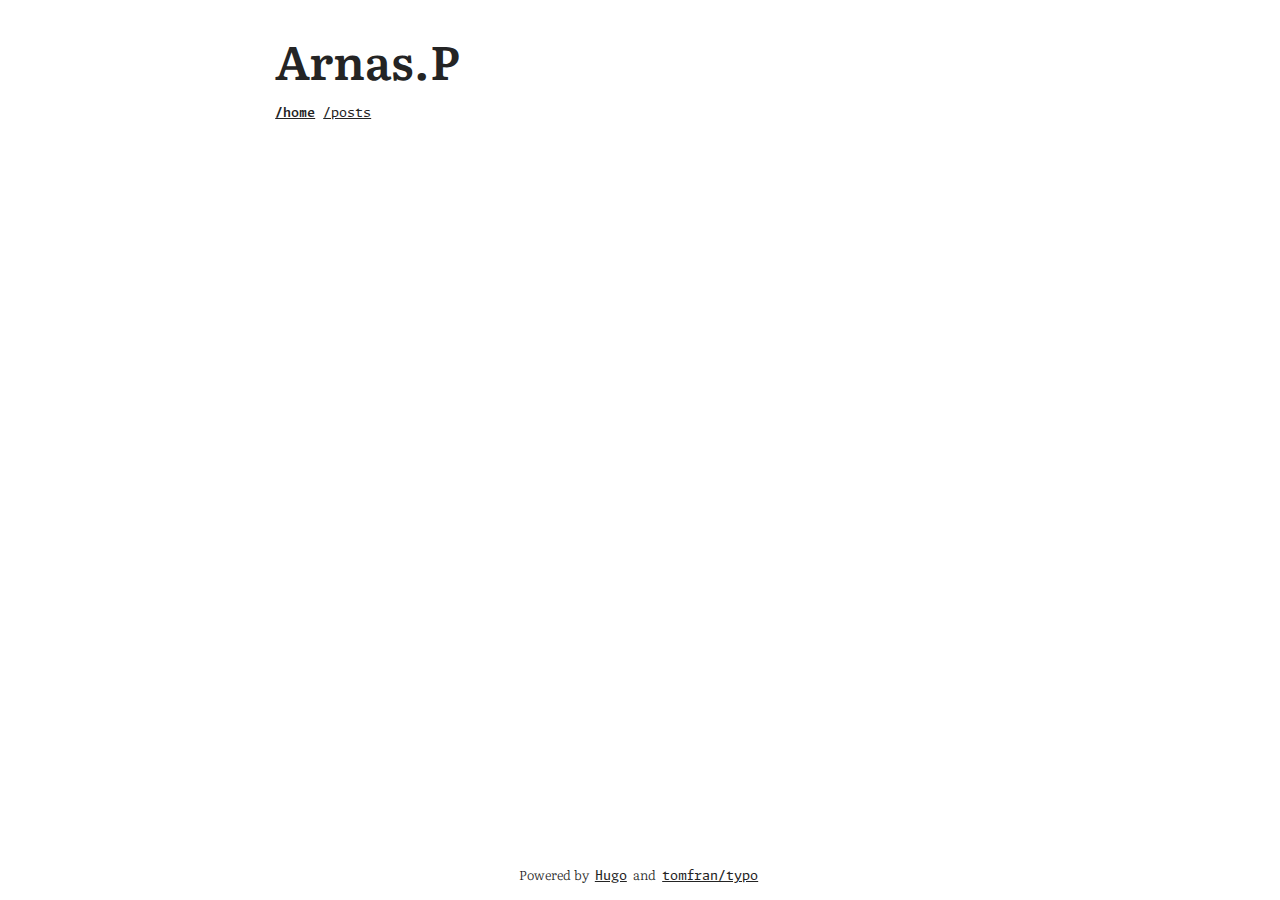
==== index.html @ f1d5847b "Pirmas pavedimas" ====
<!DOCTYPE html>
<html lang="en-us"
  dir="ltr">

  <head>
	<meta name="generator" content="Hugo 0.139.4">
    <meta charset="utf-8">
<meta name="viewport" content="width=device-width">



<link rel="icon" type="image/ico" href="https://studarpip.github.io//favicon.ico">
<link rel="icon" type="image/png" sizes="16x16" href="https://studarpip.github.io//favicon-16x16.png">
<link rel="icon" type="image/png" sizes="32x32" href="https://studarpip.github.io//favicon-32x32.png">
<link rel="icon" type="image/png" sizes="192x192" href="https://studarpip.github.io//android-chrome-192x192.png">
<link rel="apple-touch-icon" sizes="180x180" href="https://studarpip.github.io//apple-touch-icon.png">

<link rel="alternate" type="application/rss+xml" href="https://studarpip.github.io/index.xml" title="Arnas.P">
<meta name="description" content=""/>

<title>
    
    Arnas.P
    
</title>

<link rel="canonical" href="https://studarpip.github.io/"/>

<meta property="og:url" content="https://studarpip.github.io/">
  <meta property="og:site_name" content="Arnas.P">
  <meta property="og:title" content="Home">
  <meta property="og:locale" content="en_us">
  <meta property="og:type" content="website">








<link rel="stylesheet" href="/assets/combined.min.76ae4862c0255898090a8ee2c877f67dfb7e7a1f308feca44ea17713ee4736cd.css" media="all">









  </head>

  

  

  <body class="auto">

    <div class="content">
      <header>
        

<div class="header">

    

    <h1 class="header-title">
        <a href="https://studarpip.github.io/">Arnas.P</a>
    </h1>

    <div class="flex">
        

        
        
      
        <p class="small  bold ">
            <a href="/" >
                /home
            </a>
        </p>
        
      
        <p class="small ">
            <a href="/posts" >
                /posts
            </a>
        </p>
        
        
    </div>

    

</div>

      </header>

      <main class="main">
        














</div>


      </main>
    </div>

    <footer>
      

    
    <p>Powered by
        <a href="https://gohugo.io/">Hugo</a>
        and
        <a href="https://github.com/tomfran/typo">tomfran/typo</a>
    </p>
    
    
    


    </footer>

    

  </body>

  <script>

  function isAuto() {
    return document.body.classList.contains("auto");
  }

  function setTheme() {
    if (!isAuto()) {
      return
    }

    document.body.classList.remove("auto");
    let cls = "light";
    if (window.matchMedia && window.matchMedia('(prefers-color-scheme: dark)').matches) {
      cls = "dark";
    }

    document.body.classList.add(cls);
  }

  function invertBody() {
    document.body.classList.toggle("dark");
    document.body.classList.toggle("light");
  }

  if (isAuto()) {
    window.matchMedia('(prefers-color-scheme: dark)').addListener(invertBody);
  }

  setTheme();

</script>

</html>
---- assets/combined.min.76ae4862c0255898090a8ee2c877f67dfb7e7a1f308feca44ea17713ee4736cd.css ----
*,::after,::before{box-sizing:border-box}html{-webkit-tap-highlight-color:transparent;overflow-y:scroll;-webkit-text-size-adjust:100%;text-size-adjust:100%}a,button,body,h1,h2,h3,h4,h5,h6{color:var(--primary)}body{font-family:-apple-system,BlinkMacSystemFont,segoe ui,Roboto,Oxygen,Ubuntu,Cantarell,open sans,helvetica neue,sans-serif;font-size:18px;line-height:1.6;word-break:break-word;background:var(--theme)}article,aside,figcaption,figure,header,hgroup,main,nav,section,table{display:block}h1,h2,h3,h4,h5,h6{line-height:1.2}h1,h2,h3,h4,h5,h6,p{margin-top:0;margin-bottom:0}ul{padding:0}a{text-decoration:none}body,figure,ul{margin:0}table{width:100%;border-collapse:collapse;border-spacing:0;overflow-x:auto;word-break:keep-all}button,input,textarea{padding:0;font:inherit;background:0 0;border:0}input,textarea{outline:0}button,input[type=button],input[type=submit]{cursor:pointer}input:-webkit-autofill,textarea:-webkit-autofill{box-shadow:0 0 0 50px var(--theme)inset}img{display:block;max-width:100%}:root{--main-width:780px;--main-padding:1.4em;--main-padding-bottom:3rem;--caption-padding:calc(.25 * var(--main-padding));--header-top-gap:2rem;--header-bottom-gap:2rem;--header-menu-side-gap:.5rem;--header-menu-top-gap:1rem;--font-body:'Literata', Georgia, Cambria, 'Noto Serif', 'Droif Serif', ui-serif, serif;--font-mono:"Monaspace", ui-monospace, monospace;--h1-margin-top:2rem;--h1-margin-bottom:1.5rem;--h2-margin-top:2rem;--h2-margin-bottom:1.5rem;--hx-margin-top:1.5rem;--hx-margin-bottom:1rem;--p-margin-top:1rem;--p-margin-bottom:1rem;--code-margin-top:2rem;--code-margin-bottom:2rem;--h1-font-size:2em;--h2-font-size:1.8em;--hx-font-size:1.3em;--p-font-size:1em;--p-line-height:1.5em;--caption-font-size:.8em;--li-indent:1.5rem;--ul-margin-top:1rem;--ul-margin-bottom:1rem;--toc-margin-top:2rem;--toc-margin-bottom:3rem;--code-padding:1.5rem;--code-border-radius:10px;--social-icons-bottom-margin:3rem;--footer-height:3rem;--content-height:calc(100vh - var(--footer-height));--figure-img-max-height:800px;--table-cell-padding:.5rem;--table-margin-top:1.5rem;--table-margin-bottom:1.5rem}@media screen and (max-width:1024px){:root{--main-width:750px;--header-top-gap:1rem;--caption-padding:calc(.25 * var(--main-padding))}}@media screen and (max-width:640px){:root{--header-top-gap:1rem;--social-icons-bottom-margin:0rem;--caption-padding:calc(2 * var(--main-padding))}}.flex{display:flex}.bold{font-weight:700}.italic{font-style:italic}.small{font-size:medium}.monospace{font-family:var(--font-mono)}@font-face{font-family:literata;src:url(/fonts/Literata/Literata-Light.woff2)format('woff2');font-weight:light;font-style:normal;font-display:swap}@font-face{font-family:literata;src:url(/fonts/Literata/Literata-LightItalic.woff2)format('woff2');font-weight:light;font-style:italic;font-display:swap}@font-face{font-family:literata;src:url(/fonts/Literata/Literata-SemiBold.woff2)format('woff2');font-weight:700;font-style:normal;font-display:swap}@font-face{font-family:literata;src:url(/fonts/Literata/Literata-SemiBoldItalic.woff2)format('woff2');font-weight:700;font-style:italic;font-display:swap}@font-face{font-family:monaspace;src:url(/fonts/Monaspace/MonaspaceArgon-Regular.woff)format('woff');font-weight:400;font-style:normal;font-display:swap}@font-face{font-family:monaspace;src:url(/fonts/Monaspace/MonaspaceArgon-SemiBold.woff)format('woff');font-weight:700;font-style:normal;font-display:swap}html{scroll-behavior:smooth}body{font-family:var(--font-body);margin:auto;max-width:var(--main-width);padding-left:var(--main-padding);padding-right:var(--main-padding);color:var(--content-primary);background:var(--background)}.content{min-height:var(--content-height)!important}h1{margin-top:var(--h1-margin-top);margin-bottom:var(--h1-margin-bottom);font-size:var(--h1-font-size)}h2{margin-top:var(--h2-margin-top);margin-bottom:var(--h2-margin-bottom);font-size:var(--h2-font-size)}h3,h4,h5,h6{font-size:var(--hx-font-size);margin-top:var(--hx-margin-top);margin-bottom:var(--hx-margin-bottom)}.heading{a { text-decoration: none; font-weight: normal; color: var(--content-secondary); visibility: hidden; font-size: 0.9em; font-family: var(--font-mono); } &:hover a { visibility: visible; }}p{margin-top:var(--p-margin-top);margin-bottom:var(--p-margin-bottom);font-size:var(--p-font-size);line-height:var(--p-line-height)}ul{margin-top:var(--ul-margin-top);margin-bottom:var(--ul-margin-bottom)}li{margin-left:var(--li-indent)}a{text-decoration:underline}pre{padding:var(--code-padding);border:1px solid var(--code-border);overflow:scroll;border-radius:var(--code-border-radius);margin-top:var(--code-margin-top);margin-bottom:var(--code-margin-bottom);background-color:var(--code-background)!important;overflow-x:auto;-ms-overflow-style:none;scrollbar-width:none;line-height:1.3em}pre::-webkit-scrollbar{display:none}code span{display:inline!important}code{-webkit-font-smoothing:antialiased;-moz-font-feature-settings:"liga=1, dlig=1";-ms-font-feature-settings:"liga","dlig";-webkit-font-feature-settings:"liga","dlig";-o-font-feature-settings:"liga","dlig";font-feature-settings:"liga","dlig";font-variant-ligatures:contextual;font-family:var(--font-mono);font-size:.9em;line-height:0}.katex-display{overflow-x:auto;overflow-y:hidden;-ms-overflow-style:none;scrollbar-width:none}.katex-display::-webkit-scrollbar{display:none}.footnotes{margin-top:3rem;border-style:none}hr{border:none;height:1px;background:var(--content-secondary);margin-top:2rem;margin-bottom:2rem}.header{padding-top:var(--header-top-gap);margin-bottom:var(--header-bottom-gap)}.header p{font-size:small;font-family:var(--font-mono);margin-top:var(--header-menu-top-gap);margin-right:var(--header-menu-side-gap)}.header-title{font-size:2.6em;font-weight:700;margin-bottom:0;margin-top:0}.header-title a{text-decoration:none}footer{font-size:small;display:flex;justify-content:center;align-items:center;max-height:var(--footer-height)}footer a{font-family:var(--font-mono);margin-left:.2rem;margin-right:.2rem}.post-line{margin-bottom:.5rem;display:flex;align-items:baseline}.tag-line{margin-bottom:.5rem;display:flex;align-items:baseline}.post-line p{margin-top:0;margin-bottom:0}.line-date{font-size:small;font-family:var(--font-mono);min-width:120px;max-width:120px;text-align:right;padding-right:1rem;margin-top:0;margin-bottom:0}.line-title{margin:0}.tag-title{margin:0}.line-summary{font-size:small;margin-top:.2rem!important;color:var(--content-secondary)}.list-container{padding-bottom:3rem}.pagination{display:flex;align-items:center;margin-top:1rem;margin-bottom:0;justify-content:center}.pagination-control{min-width:3rem;margin-left:.5rem;margin-right:.5rem;text-align:center;align-items:center}.page-number{min-width:3rem;margin-left:.5rem;margin-right:.5rem;display:flex;align-items:center;justify-content:center;align-items:center;font-weight:700}.social-icons{padding:12px 0;margin-bottom:var(--social-icons-bottom-margin)}.social-icons a{text-decoration:none}.social-icons a:not(:last-of-type){margin-inline-end:12px}.social-icons a svg{height:20px;width:20px}.single-intro-container{margin-top:1rem;margin-bottom:2rem}.single-title{margin-bottom:.5rem}.single-readtime{margin-top:.5rem;color:var(--content-secondary)}.single-summary{margin-bottom:0;color:var(--content-secondary)}.single-content{margin-bottom:5rem}.single-tags{margin-top:-1rem}.single-tags span{margin-right:.3rem}.single-pagination{margin-top:3rem;margin-bottom:3rem}.single-pagination a{margin-left:.4rem;margin-right:.4rem}.single-pagination hr{margin:0}.single-pagination-text{display:flex;justify-content:center;align-items:center;min-height:100%}.single-pagination-prev{min-width:50%;margin-top:1rem;margin-bottom:1rem;text-align:right}.single-pagination-next{min-width:50%;margin-top:1rem;margin-bottom:1rem;text-align:left}.single-pagination-container-next{display:flex;min-height:100%;padding:.5rem}.single-pagination-container-prev{display:flex;min-height:100%;padding:.5rem;float:right}.toc{font-size:var(--p-font-size);line-height:calc(.9 * var(--p-line-height));margin-top:var(--toc-margin-top);margin-bottom:var(--toc-margin-bottom)}.toc ul{margin-top:.1rem;margin-bottom:.1rem}.toc li{margin-top:.1rem;margin-bottom:.1rem}.autonumber{counter-reset:h2-counter 0}.autonumber h2{counter-increment:h2-counter 1;counter-reset:h3-counter 0}.autonumber h3{counter-increment:h3-counter 1;counter-reset:h4-counter 0}.autonumber h4{counter-increment:h4-counter 1}.autonumber h2:before{content:counter(h2-counter)"\00a0\00a0"}.autonumber h3:before{content:counter(h2-counter)"." counter(h3-counter)"\00a0\00a0"}.autonumber h4:before{content:counter(h2-counter)"." counter(h3-counter)"." counter(h4-counter)"\00a0\00a0"}figure>div{width:100%;display:flex;justify-content:center}figure img{max-width:100%;max-height:var(--figure-img-max-height);width:auto;height:auto;margin-inline:auto}.dark .img-light{display:none!important}.light .img-dark{display:none!important}.img-small div{display:flex;align-items:center;justify-content:center}.img-small img{scale:80%}.img-full div{display:flex;align-items:center;justify-content:center}.img-full img{height:auto;width:100vw!important;max-width:100vw!important}.caption-container{display:flex;justify-content:center}figcaption{color:var(--content-secondary);padding-left:var(--caption-padding);padding-right:var(--caption-padding);font-size:var(--caption-font-size);margin-top:1rem;margin-bottom:1rem}.not-found{display:flex;align-items:center;justify-content:center}.not-found div{text-align:center}.not-found div h1{font-size:6rem;margin-bottom:3rem}.breadcrumbs{font-size:.8em;margin-bottom:calc(-.5 * var(--h1-margin-top))}.giscus{margin-top:3rem}.back-to-top{text-align:center;font-family:var(--font-mono);font-size:small;margin-bottom:2rem}p code{background-color:var(--code-background);border-radius:3px;padding:2px}table{border-collapse:collapse;margin-top:var(--table-margin-top);margin-bottom:var(--table-margin-bottom);font-size:var(--p-font-size);line-height:var(--p-line-height);color:var(--content-primary)}th,td{padding:var(--table-cell-padding);border:1px solid var(--code-border);text-align:left}th{background-color:var(--code-background);font-weight:700}table code{background-color:var(--code-background);border-radius:3px;padding:2px}blockquote{margin:1.5rem;margin-left:0;margin-right:0;border-left:solid 2px;color:var(--content-secondary)}blockquote p{margin-left:1rem;margin-right:1rem}:root{--content-primary:rgb(36, 36, 36);--content-secondary:rgb(117, 117, 117);--background:rgb(255, 255, 255);--code-background:rgb(249, 249, 249);--code-border:rgb(229, 229, 229)}.dark{--content-primary:rgb(218, 218, 218);--content-secondary:rgb(140, 140, 140);--background:rgb(20, 20, 20);--code-background:rgb(30, 30, 30);--code-border:rgb(50, 50, 50)}
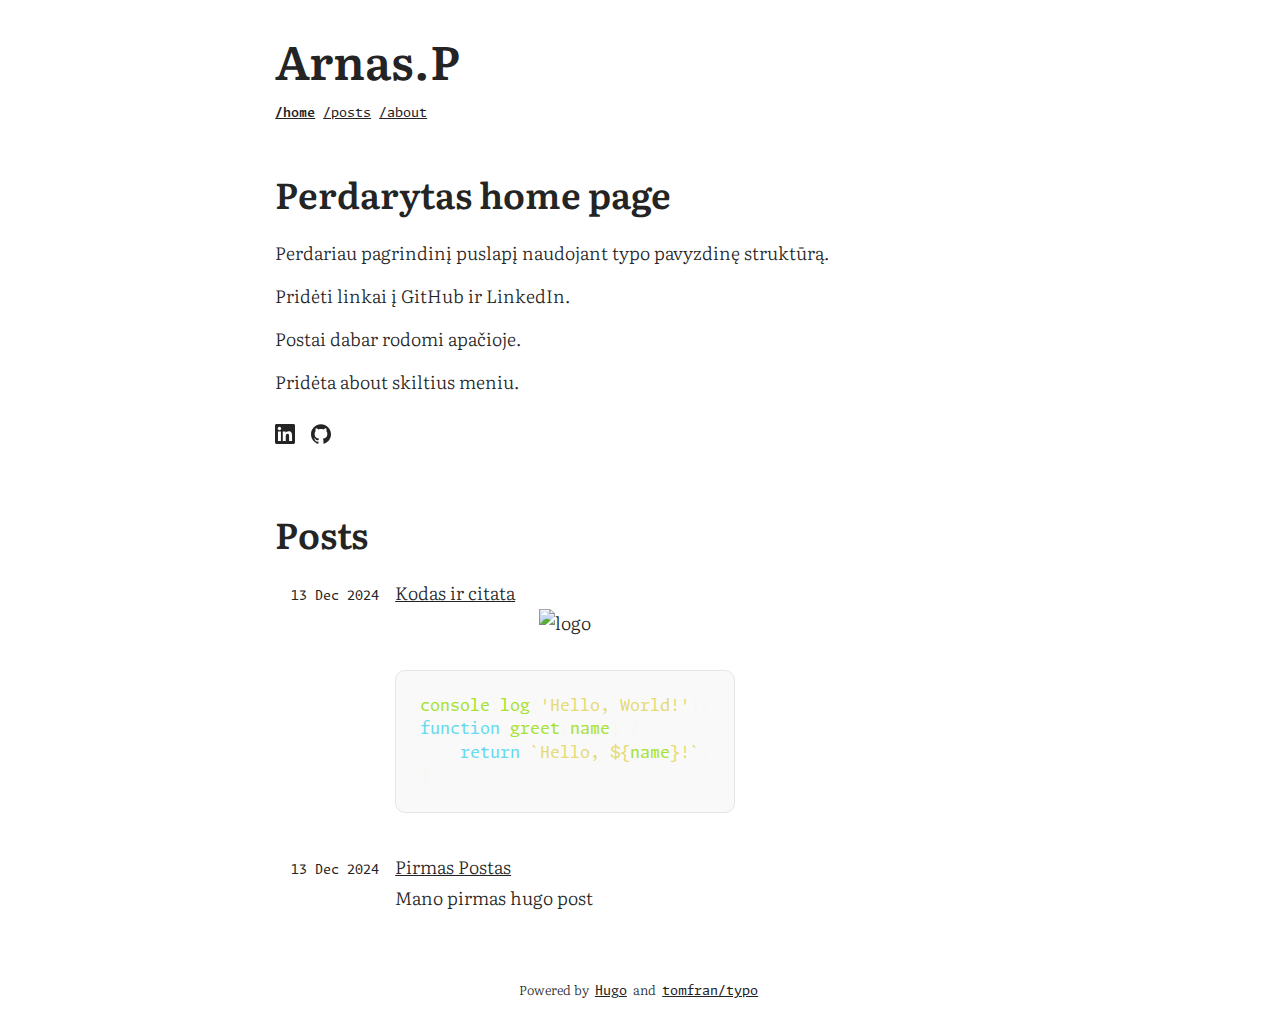
==== commit 9a5e2666: "Pertvarkymas" ====
--- a/index.html
+++ b/index.html
@@ -16,7 +16,7 @@
 <link rel="apple-touch-icon" sizes="180x180" href="https://studarpip.github.io//apple-touch-icon.png">
 
 <link rel="alternate" type="application/rss+xml" href="https://studarpip.github.io/index.xml" title="Arnas.P">
-<meta name="description" content=""/>
+<meta name="description" content="A Tech Blog"/>
 
 <title>
     
@@ -29,6 +29,7 @@
 <meta property="og:url" content="https://studarpip.github.io/">
   <meta property="og:site_name" content="Arnas.P">
   <meta property="og:title" content="Home">
+  <meta property="og:description" content="A Tech Blog">
   <meta property="og:locale" content="en_us">
   <meta property="og:type" content="website">
 
@@ -39,7 +40,12 @@
 
 
 
-<link rel="stylesheet" href="/assets/combined.min.76ae4862c0255898090a8ee2c877f67dfb7e7a1f308feca44ea17713ee4736cd.css" media="all">
+
+
+
+
+
+<link rel="stylesheet" href="/assets/combined.min.186794b3399a702d3092949042cdc215dea303c17e71e7c0254768448de11db8.css" media="all">
 
 
 
@@ -53,6 +59,8 @@
 
   
 
+  
+  
   
 
   <body class="auto">
@@ -88,6 +96,13 @@
             </a>
         </p>
         
+      
+        <p class="small ">
+            <a href="/about" >
+                /about
+            </a>
+        </p>
+        
         
     </div>
 
@@ -105,14 +120,130 @@
 
 
 
-
-
-
-
-
-
-
-
+<div class="intro">
+    
+    <h1>Perdarytas home page</h1>
+    
+
+    
+    <p><p>Perdariau pagrindinį puslapį naudojant typo pavyzdinę struktūrą.</p>
+<p>Pridėti linkai į GitHub ir LinkedIn.</p>
+<p>Postai dabar rodomi apačioje.</p>
+<p>Pridėta about skiltius meniu.</p>
+</p>
+    
+</div>
+
+
+
+
+
+<div class="social-icons">
+    <a href="https://www.linkedin.com/in/arnas-pipinis-7a9b19228/" target="_blank"
+        rel="noopener noreferrer me"
+        title="Linkedin">
+        <svg role="img" fill="currentColor" viewBox="0 0 24 24" xmlns="http://www.w3.org/2000/svg"><title>LinkedIn</title><path d="M20.447 20.452h-3.554v-5.569c0-1.328-.027-3.037-1.852-3.037-1.853 0-2.136 1.445-2.136 2.939v5.667H9.351V9h3.414v1.561h.046c.477-.9 1.637-1.85 3.37-1.85 3.601 0 4.267 2.37 4.267 5.455v6.286zM5.337 7.433c-1.144 0-2.063-.926-2.063-2.065 0-1.138.92-2.063 2.063-2.063 1.14 0 2.064.925 2.064 2.063 0 1.139-.925 2.065-2.064 2.065zm1.782 13.019H3.555V9h3.564v11.452zM22.225 0H1.771C.792 0 0 .774 0 1.729v20.542C0 23.227.792 24 1.771 24h20.451C23.2 24 24 23.227 24 22.271V1.729C24 .774 23.2 0 22.222 0h.003z"/></svg>
+    </a>
+    <a href="https://github.com/studarpip" target="_blank"
+        rel="noopener noreferrer me"
+        title="Github">
+        <svg role="img" fill="currentColor" viewBox="0 0 24 24" xmlns="http://www.w3.org/2000/svg"><title>GitHub</title><path d="M12 .297c-6.63 0-12 5.373-12 12 0 5.303 3.438 9.8 8.205 11.385.6.113.82-.258.82-.577 0-.285-.01-1.04-.015-2.04-3.338.724-4.042-1.61-4.042-1.61C4.422 18.07 3.633 17.7 3.633 17.7c-1.087-.744.084-.729.084-.729 1.205.084 1.838 1.236 1.838 1.236 1.07 1.835 2.809 1.305 3.495.998.108-.776.417-1.305.76-1.605-2.665-.3-5.466-1.332-5.466-5.93 0-1.31.465-2.38 1.235-3.22-.135-.303-.54-1.523.105-3.176 0 0 1.005-.322 3.3 1.23.96-.267 1.98-.399 3-.405 1.02.006 2.04.138 3 .405 2.28-1.552 3.285-1.23 3.285-1.23.645 1.653.24 2.873.12 3.176.765.84 1.23 1.91 1.23 3.22 0 4.61-2.805 5.625-5.475 5.92.42.36.81 1.096.81 2.22 0 1.606-.015 2.896-.015 3.286 0 .315.21.69.825.57C20.565 22.092 24 17.592 24 12.297c0-6.627-5.373-12-12-12"/></svg>
+    </a>
+</div>
+
+
+
+
+
+
+<div class="list-container">
+    
+    <h1> Posts </h1>
+    
+
+    
+
+    
+    
+    
+    
+
+    
+
+    
+    <div class="post-line">
+
+    
+    
+    
+    
+
+    <p class="line-date">13 Dec 2024 </p>
+
+    <div>
+        <p class="line-title">
+            <a href="/posts/kodas/">
+                Kodas ir citata
+            </a>
+        </p>
+
+        
+        <p class="line-summary"> <p>
+
+
+
+
+
+
+
+
+
+
+
+<figure class="">
+
+    <div>
+        <img loading="lazy" alt="logo" src="https://cdn4.iconfinder.com/data/icons/logos-and-brands/512/187_Js_logo_logos-128.png" >
+    </div>
+
+    
+</figure>
+</p>
+<div class="highlight"><pre tabindex="0" style="color:#f8f8f2;background-color:#272822;-moz-tab-size:4;-o-tab-size:4;tab-size:4;"><code class="language-javascript" data-lang="javascript"><span style="display:flex;"><span><span style="color:#a6e22e">console</span>.<span style="color:#a6e22e">log</span>(<span style="color:#e6db74">&#39;Hello, World!&#39;</span>);
+</span></span><span style="display:flex;"><span><span style="color:#66d9ef">function</span> <span style="color:#a6e22e">greet</span>(<span style="color:#a6e22e">name</span>) {
+</span></span><span style="display:flex;"><span>    <span style="color:#66d9ef">return</span> <span style="color:#e6db74">`Hello, </span><span style="color:#e6db74">${</span><span style="color:#a6e22e">name</span><span style="color:#e6db74">}</span><span style="color:#e6db74">!`</span>;
+</span></span><span style="display:flex;"><span>}
+</span></span></code></pre></div> </p>
+        
+    </div>
+</div>
+    
+    <div class="post-line">
+
+    
+    
+    
+    
+
+    <p class="line-date">13 Dec 2024 </p>
+
+    <div>
+        <p class="line-title">
+            <a href="/posts/pirmaspost/">
+                Pirmas Postas
+            </a>
+        </p>
+
+        
+        <p class="line-summary"> <p>Mano pirmas hugo post</p> </p>
+        
+    </div>
+</div>
+    
+
+    
+
+    
 </div>
 
 
--- a/assets/combined.min.186794b3399a702d3092949042cdc215dea303c17e71e7c0254768448de11db8.css
+++ b/assets/combined.min.186794b3399a702d3092949042cdc215dea303c17e71e7c0254768448de11db8.css
@@ -0,0 +1 @@
+*,::after,::before{box-sizing:border-box}html{-webkit-tap-highlight-color:transparent;overflow-y:scroll;-webkit-text-size-adjust:100%;text-size-adjust:100%}a,button,body,h1,h2,h3,h4,h5,h6{color:var(--primary)}body{font-family:-apple-system,BlinkMacSystemFont,segoe ui,Roboto,Oxygen,Ubuntu,Cantarell,open sans,helvetica neue,sans-serif;font-size:18px;line-height:1.6;word-break:break-word;background:var(--theme)}article,aside,figcaption,figure,header,hgroup,main,nav,section,table{display:block}h1,h2,h3,h4,h5,h6{line-height:1.2}h1,h2,h3,h4,h5,h6,p{margin-top:0;margin-bottom:0}ul{padding:0}a{text-decoration:none}body,figure,ul{margin:0}table{width:100%;border-collapse:collapse;border-spacing:0;overflow-x:auto;word-break:keep-all}button,input,textarea{padding:0;font:inherit;background:0 0;border:0}input,textarea{outline:0}button,input[type=button],input[type=submit]{cursor:pointer}input:-webkit-autofill,textarea:-webkit-autofill{box-shadow:0 0 0 50px var(--theme)inset}img{display:block;max-width:100%}:root{--main-width:780px;--main-padding:1.4em;--main-padding-bottom:3rem;--caption-padding:calc(.25 * var(--main-padding));--header-top-gap:2rem;--header-bottom-gap:2rem;--header-menu-side-gap:.5rem;--header-menu-top-gap:1rem;--font-body:'Literata', Georgia, Cambria, 'Noto Serif', 'Droif Serif', ui-serif, serif;--font-mono:"Monaspace", ui-monospace, monospace;--h1-margin-top:2rem;--h1-margin-bottom:1.5rem;--h2-margin-top:2rem;--h2-margin-bottom:1.5rem;--hx-margin-top:1.5rem;--hx-margin-bottom:1rem;--p-margin-top:1rem;--p-margin-bottom:1rem;--code-margin-top:2rem;--code-margin-bottom:2rem;--h1-font-size:2em;--h2-font-size:1.8em;--hx-font-size:1.3em;--p-font-size:1em;--p-line-height:1.5em;--caption-font-size:.8em;--li-indent:1.5rem;--ul-margin-top:1rem;--ul-margin-bottom:1rem;--toc-margin-top:2rem;--toc-margin-bottom:3rem;--code-padding:1.5rem;--code-border-radius:10px;--social-icons-bottom-margin:3rem;--footer-height:3rem;--content-height:calc(100vh - var(--footer-height));--figure-img-max-height:800px;--table-cell-padding:.5rem;--table-margin-top:1.5rem;--table-margin-bottom:1.5rem}@media screen and (max-width:1024px){:root{--main-width:750px;--header-top-gap:1rem;--caption-padding:calc(.25 * var(--main-padding))}}@media screen and (max-width:640px){:root{--header-top-gap:1rem;--social-icons-bottom-margin:0rem;--caption-padding:calc(2 * var(--main-padding))}}.flex{display:flex}.bold{font-weight:700}.italic{font-style:italic}.small{font-size:medium}.monospace{font-family:var(--font-mono)}@font-face{font-family:literata;src:url(/fonts/Literata/Literata-Light.woff2)format('woff2');font-weight:light;font-style:normal;font-display:swap}@font-face{font-family:literata;src:url(/fonts/Literata/Literata-LightItalic.woff2)format('woff2');font-weight:light;font-style:italic;font-display:swap}@font-face{font-family:literata;src:url(/fonts/Literata/Literata-SemiBold.woff2)format('woff2');font-weight:700;font-style:normal;font-display:swap}@font-face{font-family:literata;src:url(/fonts/Literata/Literata-SemiBoldItalic.woff2)format('woff2');font-weight:700;font-style:italic;font-display:swap}@font-face{font-family:monaspace;src:url(/fonts/Monaspace/MonaspaceArgon-Regular.woff)format('woff');font-weight:400;font-style:normal;font-display:swap}@font-face{font-family:monaspace;src:url(/fonts/Monaspace/MonaspaceArgon-SemiBold.woff)format('woff');font-weight:700;font-style:normal;font-display:swap}html{scroll-behavior:smooth}body{font-family:var(--font-body);margin:auto;max-width:var(--main-width);padding-left:var(--main-padding);padding-right:var(--main-padding);color:var(--content-primary);background:var(--background)}.content{min-height:var(--content-height)!important}h1{margin-top:var(--h1-margin-top);margin-bottom:var(--h1-margin-bottom);font-size:var(--h1-font-size)}h2{margin-top:var(--h2-margin-top);margin-bottom:var(--h2-margin-bottom);font-size:var(--h2-font-size)}h3,h4,h5,h6{font-size:var(--hx-font-size);margin-top:var(--hx-margin-top);margin-bottom:var(--hx-margin-bottom)}.heading{a { text-decoration: none; font-weight: normal; color: var(--content-secondary); visibility: hidden; font-size: 0.9em; font-family: var(--font-mono); } &:hover a { visibility: visible; }}p{margin-top:var(--p-margin-top);margin-bottom:var(--p-margin-bottom);font-size:var(--p-font-size);line-height:var(--p-line-height)}ul{margin-top:var(--ul-margin-top);margin-bottom:var(--ul-margin-bottom)}li{margin-left:var(--li-indent)}a{text-decoration:underline}pre{padding:var(--code-padding);border:1px solid var(--code-border);overflow:scroll;border-radius:var(--code-border-radius);margin-top:var(--code-margin-top);margin-bottom:var(--code-margin-bottom);background-color:var(--code-background)!important;overflow-x:auto;-ms-overflow-style:none;scrollbar-width:none;line-height:1.3em}pre::-webkit-scrollbar{display:none}code span{display:inline!important}code{-webkit-font-smoothing:antialiased;-moz-font-feature-settings:"liga=1, dlig=1";-ms-font-feature-settings:"liga","dlig";-webkit-font-feature-settings:"liga","dlig";-o-font-feature-settings:"liga","dlig";font-feature-settings:"liga","dlig";font-variant-ligatures:contextual;font-family:var(--font-mono);font-size:.9em;line-height:0}.katex-display{overflow-x:auto;overflow-y:hidden;-ms-overflow-style:none;scrollbar-width:none}.katex-display::-webkit-scrollbar{display:none}.footnotes{margin-top:3rem;border-style:none}hr{border:none;height:1px;background:var(--content-secondary);margin-top:2rem;margin-bottom:2rem}.header{padding-top:var(--header-top-gap);margin-bottom:var(--header-bottom-gap)}.header p{font-size:small;font-family:var(--font-mono);margin-top:var(--header-menu-top-gap);margin-right:var(--header-menu-side-gap)}.header-title{font-size:2.6em;font-weight:700;margin-bottom:0;margin-top:0}.header-title a{text-decoration:none}footer{font-size:small;display:flex;justify-content:center;align-items:center;max-height:var(--footer-height)}footer a{font-family:var(--font-mono);margin-left:.2rem;margin-right:.2rem}.post-line{margin-bottom:.5rem;display:flex;align-items:baseline}.tag-line{margin-bottom:.5rem;display:flex;align-items:baseline}.post-line p{margin-top:0;margin-bottom:0}.line-date{font-size:small;font-family:var(--font-mono);min-width:120px;max-width:120px;text-align:right;padding-right:1rem;margin-top:0;margin-bottom:0}.line-title{margin:0}.tag-title{margin:0}.line-summary{font-size:small;margin-top:.2rem!important;color:var(--content-secondary)}.list-container{padding-bottom:3rem}.pagination{display:flex;align-items:center;margin-top:1rem;margin-bottom:0;justify-content:center}.pagination-control{min-width:3rem;margin-left:.5rem;margin-right:.5rem;text-align:center;align-items:center}.page-number{min-width:3rem;margin-left:.5rem;margin-right:.5rem;display:flex;align-items:center;justify-content:center;align-items:center;font-weight:700}.social-icons{padding:12px 0;margin-bottom:var(--social-icons-bottom-margin)}.social-icons a{text-decoration:none}.social-icons a:not(:last-of-type){margin-inline-end:12px}.social-icons a svg{height:20px;width:20px}.single-intro-container{margin-top:1rem;margin-bottom:2rem}.single-title{margin-bottom:.5rem}.single-readtime{margin-top:.5rem;color:var(--content-secondary)}.single-summary{margin-bottom:0;color:var(--content-secondary)}.single-content{margin-bottom:5rem}.single-tags{margin-top:-1rem}.single-tags span{margin-right:.3rem}.single-pagination{margin-top:3rem;margin-bottom:3rem}.single-pagination a{margin-left:.4rem;margin-right:.4rem}.single-pagination hr{margin:0}.single-pagination-text{display:flex;justify-content:center;align-items:center;min-height:100%}.single-pagination-prev{min-width:50%;margin-top:1rem;margin-bottom:1rem;text-align:right}.single-pagination-next{min-width:50%;margin-top:1rem;margin-bottom:1rem;text-align:left}.single-pagination-container-next{display:flex;min-height:100%;padding:.5rem}.single-pagination-container-prev{display:flex;min-height:100%;padding:.5rem;float:right}.toc{font-size:var(--p-font-size);line-height:calc(.9 * var(--p-line-height));margin-top:var(--toc-margin-top);margin-bottom:var(--toc-margin-bottom)}.toc ul{margin-top:.1rem;margin-bottom:.1rem}.toc li{margin-top:.1rem;margin-bottom:.1rem}.autonumber{counter-reset:h2-counter 0}.autonumber h2{counter-increment:h2-counter 1;counter-reset:h3-counter 0}.autonumber h3{counter-increment:h3-counter 1;counter-reset:h4-counter 0}.autonumber h4{counter-increment:h4-counter 1}.autonumber h2:before{content:counter(h2-counter)"\00a0\00a0"}.autonumber h3:before{content:counter(h2-counter)"." counter(h3-counter)"\00a0\00a0"}.autonumber h4:before{content:counter(h2-counter)"." counter(h3-counter)"." counter(h4-counter)"\00a0\00a0"}figure>div{width:100%;display:flex;justify-content:center}figure img{max-width:100%;max-height:var(--figure-img-max-height);width:auto;height:auto;margin-inline:auto}.dark .img-light{display:none!important}.light .img-dark{display:none!important}.img-small div{display:flex;align-items:center;justify-content:center}.img-small img{scale:80%}.img-full div{display:flex;align-items:center;justify-content:center}.img-full img{height:auto;width:100vw!important;max-width:100vw!important}.caption-container{display:flex;justify-content:center}figcaption{color:var(--content-secondary);padding-left:var(--caption-padding);padding-right:var(--caption-padding);font-size:var(--caption-font-size);margin-top:1rem;margin-bottom:1rem}.not-found{display:flex;align-items:center;justify-content:center}.not-found div{text-align:center}.not-found div h1{font-size:6rem;margin-bottom:3rem}.breadcrumbs{font-size:.8em;margin-bottom:calc(-.5 * var(--h1-margin-top))}.giscus{margin-top:3rem}.back-to-top{text-align:center;font-family:var(--font-mono);font-size:small;margin-bottom:2rem}p code{background-color:var(--code-background);border-radius:3px;padding:2px}table{border-collapse:collapse;margin-top:var(--table-margin-top);margin-bottom:var(--table-margin-bottom);font-size:var(--p-font-size);line-height:var(--p-line-height);color:var(--content-primary)}th,td{padding:var(--table-cell-padding);border:1px solid var(--code-border);text-align:left}th{background-color:var(--code-background);font-weight:700}table code{background-color:var(--code-background);border-radius:3px;padding:2px}blockquote{margin:1.5rem;margin-left:0;margin-right:0;border-left:solid 2px;color:var(--content-secondary)}blockquote p{margin-left:1rem;margin-right:1rem}:root{--content-primary:rgb(36, 36, 36);--content-secondary:rgb(117, 117, 117);--background:rgb(255, 255, 255);--code-background:rgb(249, 249, 249);--code-border:rgb(229, 229, 229)}.dark{--content-primary:rgb(218, 218, 218);--content-secondary:rgb(140, 140, 140);--background:rgb(20, 20, 20);--code-background:rgb(30, 30, 30);--code-border:rgb(50, 50, 50)}:root{--content-primary:rgb(36, 36, 36);--content-secondary:rgb(117, 117, 117);--background:rgb(255, 255, 255);--code-background:rgb(249, 249, 249);--code-border:rgb(229, 229, 229)}.dark{--content-primary:rgb(218, 218, 218);--content-secondary:rgb(140, 140, 140);--background:rgb(20, 20, 20);--code-background:rgb(30, 30, 30);--code-border:rgb(50, 50, 50)}